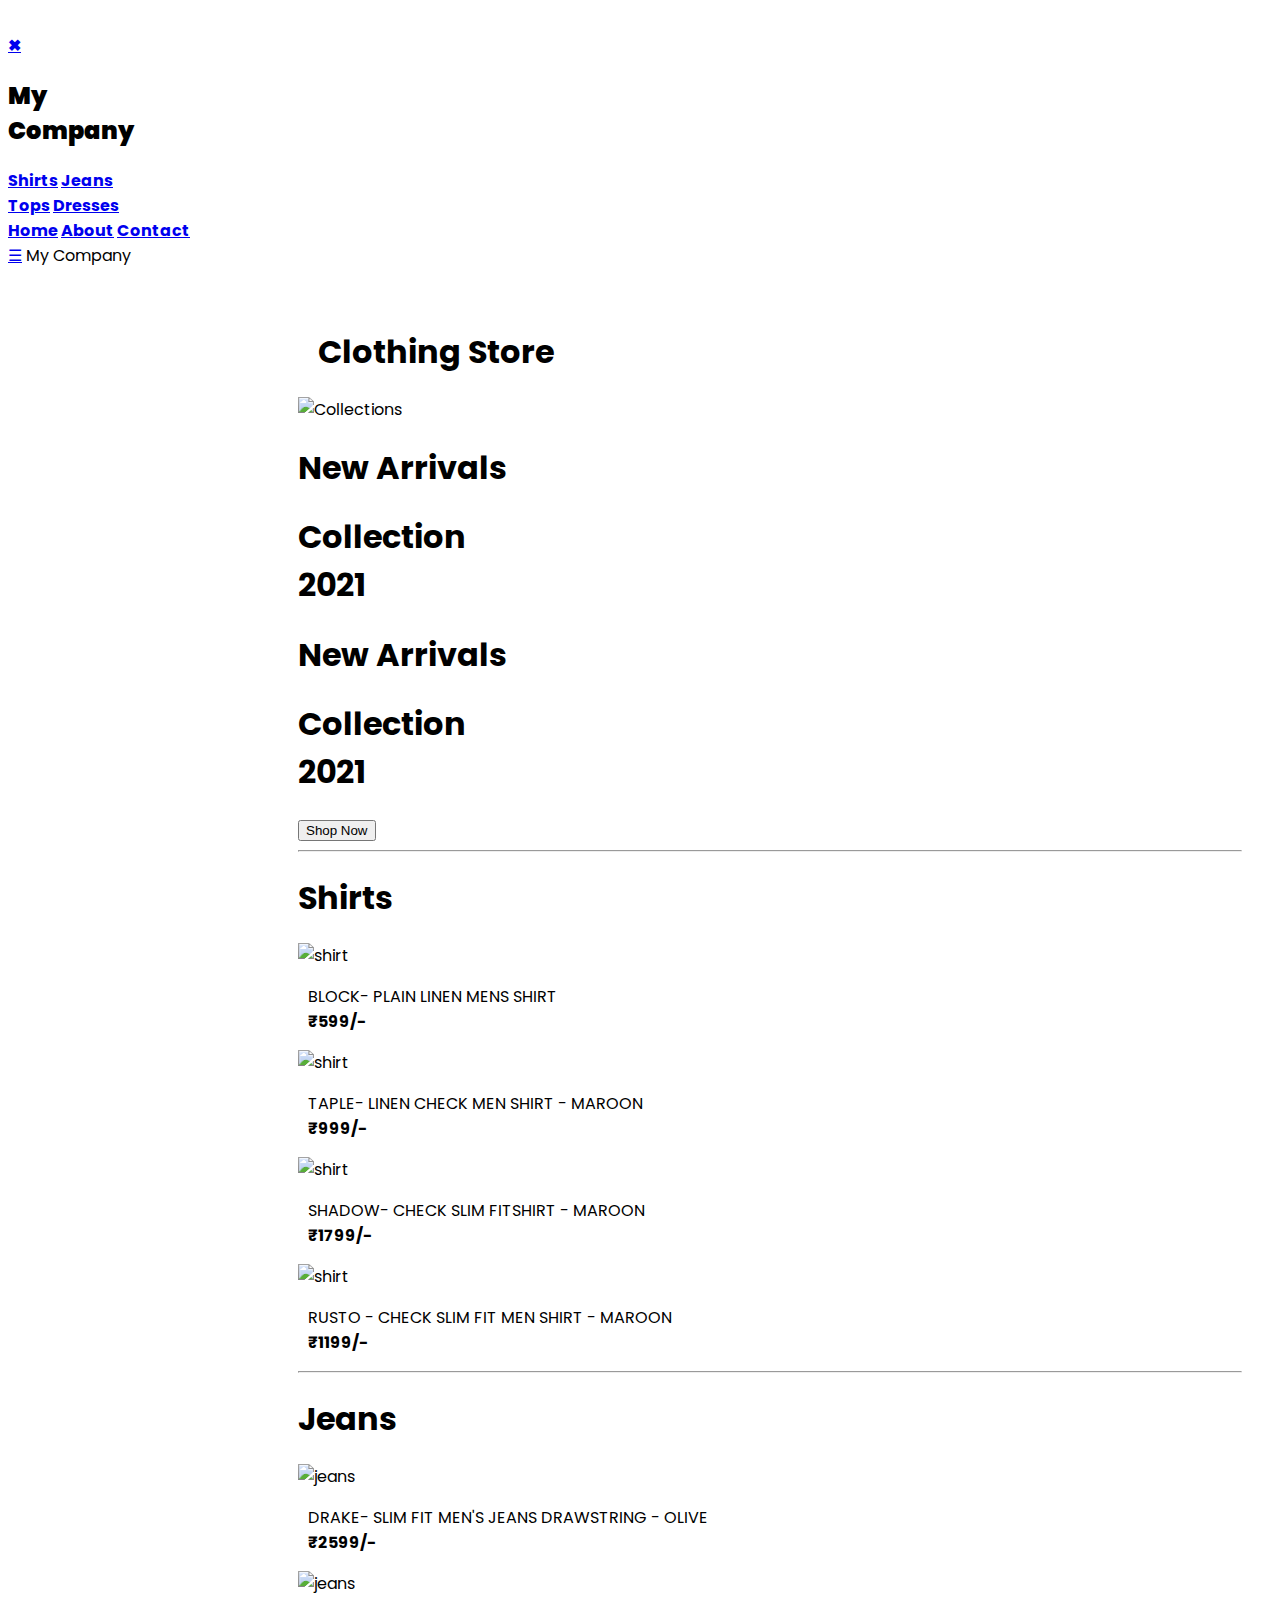
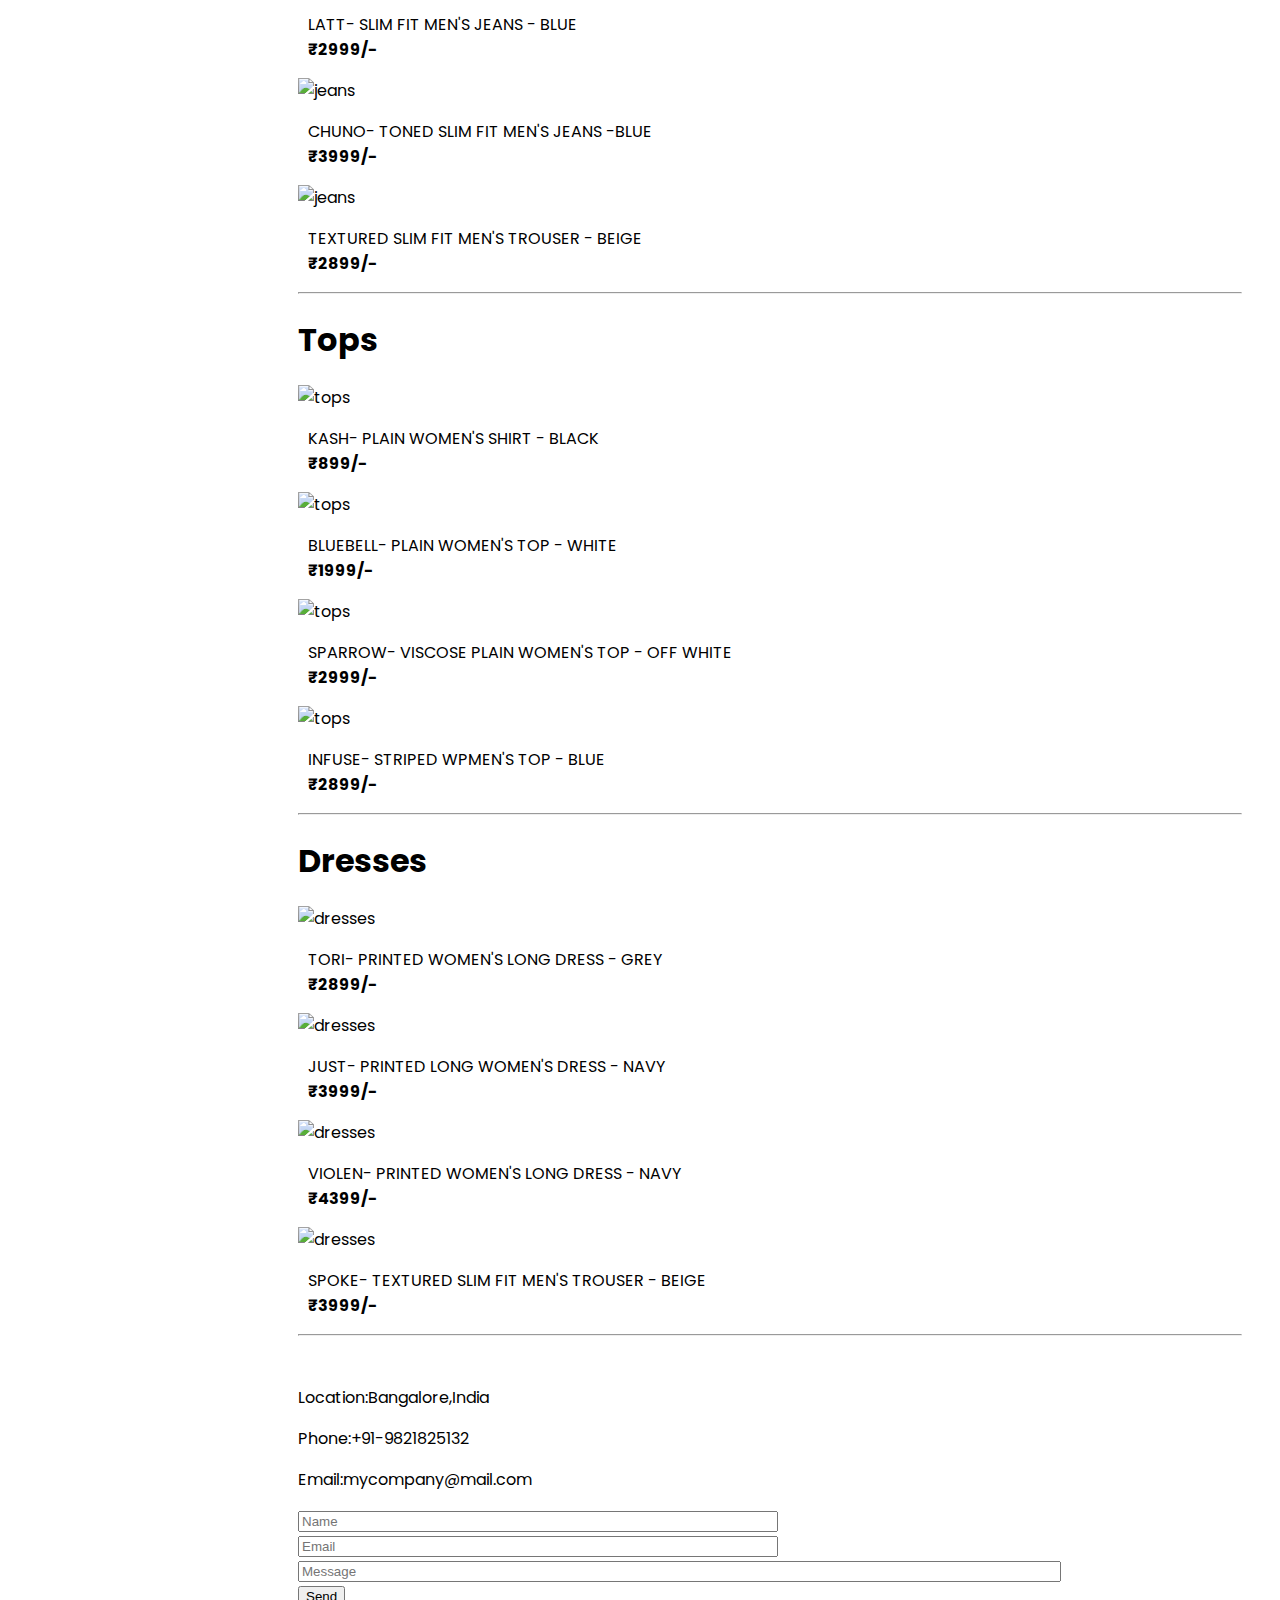
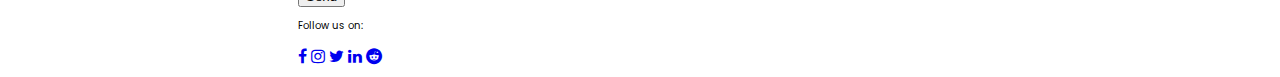
==== index.html @ 2120a4b7 "Add files via upload" ====
<!DOCTYPE html>
<html lang="en">
  <title>W3.CSS Template</title>
  <meta charset="UTF-8" />
  <meta name="viewport" content="width=device-width, initial-scale=1" />
  <link rel="stylesheet" href="extras/w3.css" />
  <link
    rel="stylesheet"
    href="https://fonts.googleapis.com/css?family=Poppins"
  />
  <link
    rel="stylesheet"
    href="https://cdnjs.cloudflare.com/ajax/libs/font-awesome/4.7.0/css/font-awesome.min.css"
  />
  <style>
    body,
    h1,
    h2,
    h3,
    h4,
    h5 {
      font-family: "Poppins", sans-serif;
    }
    body {
      font-size: 16px;
    }
  </style>
  <script>
    function w3_open() {
      document.getElementById("mySidebar").style.display = "block";
      document.getElementById("myOverlay").style.display = "block";
    }

    function w3_close() {
      document.getElementById("mySidebar").style.display = "none";
      document.getElementById("myOverlay").style.display = "none";
    }
  </script>

  <body>
    <!-- sidebar -->
    <nav
      class="w3-sidebar w3-black w3-collapse w3-top w3-padding"
      style="z-index: 3; width: 250px; font-weight: bold"
      id="mySidebar"
    >
      <br />
      <a
        href="javascript:void(0)"
        onclick="w3_close()"
        class="w3-button w3-hide-large w3-display-topright"
        style="width: 20%"
        >&#10006;</a
      >
      <div class="w3-container">
        <h2 class="w3-padding-16">
          <b>My<br />Company</b>
        </h2>
      </div>
      <div class="w3-bar-block">
        <a
          href="#shirts"
          onclick="w3_close()"
          class="w3-bar-item w3-button w3-hover-white"
          >Shirts</a
        >
        <a
          href="#jeans"
          onclick="w3_close()"
          class="w3-bar-item w3-button w3-hover-white"
          >Jeans</a
        >
        <br />
        <a
          href="#tops"
          onclick="w3_close()"
          class="w3-bar-item w3-button w3-hover-white"
          >Tops</a
        >
        <a
          href="#dresses"
          onclick="w3_close()"
          class="w3-bar-item w3-button w3-hover-white"
          >Dresses</a
        >
        <br />
        <a
          href="#home"
          onclick="w3_close()"
          class="w3-bar-item w3-button w3-hover-white"
          >Home</a
        >
        <a
          href="#about"
          onclick="w3_close()"
          class="w3-bar-item w3-button w3-hover-white"
          >About</a
        >
        <a
          href="#contact"
          onclick="w3_close()"
          class="w3-bar-item w3-button w3-hover-white"
          >Contact</a
        >
      </div>
    </nav>

    <!-- top menu -->
    <header class="w3-container w3-top w3-hide-large w3-black w3-padding">
      <a
        href="javascript:void(0)"
        class="w3-button w3-black w3-margin-right"
        onclick="w3_open()"
        >☰</a
      >
      <span>My Company</span>
    </header>

    <!-- Main Content -->
    <div class="w3-main" style="margin-left: 290px; margin-right: 30px">
      <h1
        id="home"
        class="w3-xxxlarge"
        style="margin-top: 60px; margin-left: 20px"
      >
        Clothing Store
      </h1>

      <div class="w3-display-container w3-card-4">
        <img src="images/main.jpg" alt="Collections" style="width: 100%" />
        <div class="w3-container w3-display-topright" style="max-width: 240px">
          <h1 class="w3-xxlarge w3-hide-small">New Arrivals</h1>
          <h1 class="w3-xxlarge w3-hide-small">Collection 2021</h1>
          <h1 class="w3-large w3-hide-large w3-hide-medium">New Arrivals</h1>
          <h1 class="w3-large w3-hide-large w3-hide-medium">Collection 2021</h1>
          <button class="w3-button w3-black">
            <a href="#shirts"></a>Shop Now
          </button>
        </div>
      </div>
      <hr />

      <!--Shirt Section-->

      <div id="shirts" class="w3-row-padding">
        <h1>Shirts</h1>
        <div class="w3-quarter">
          <div class="w3-card-4 w3-hover-opacity">
            <img src="images/shirt1.jpg" alt="shirt" style="width: 100%" />
            <p style="padding-left: 10px">
              BLOCK- PLAIN LINEN MENS SHIRT<br /><b>&#8377;599/-</b>
            </p>
          </div>
        </div>

        <div class="w3-quarter">
          <div class="w3-card-4 w3-hover-opacity">
            <img src="images/shirt2.jpg" alt="shirt" style="width: 100%" />
            <p style="padding-left: 10px">
              TAPLE- LINEN CHECK MEN SHIRT - MAROON<br /><b>&#8377;999/-</b>
            </p>
          </div>
        </div>

        <div class="w3-quarter">
          <div class="w3-card-4 w3-hover-opacity">
            <img src="images/shirt3.jpg" alt="shirt" style="width: 100%" />
            <p style="padding-left: 10px">
              SHADOW- CHECK SLIM FITSHIRT - MAROON<br /><b>&#8377;1799/-</b>
            </p>
          </div>
        </div>

        <div class="w3-quarter">
          <div class="w3-card-4 w3-hover-opacity">
            <img src="images/shirt4.jpg" alt="shirt" style="width: 100%" />
            <p style="padding-left: 10px">
              RUSTO - CHECK SLIM FIT MEN SHIRT - MAROON<br /><b
                >&#8377;1199/-</b
              >
            </p>
          </div>
        </div>
      </div>
      <hr />

      <!--Jeans-->

      <div id="jeans" class="w3-row-padding">
        <h1>Jeans</h1>
        <div class="w3-quarter">
          <div class="w3-card-4 w3-hover-opacity">
            <img src="images/jeans1.jpg" alt="jeans" style="width: 100%" />
            <p style="padding-left: 10px">
              DRAKE- SLIM FIT MEN'S JEANS DRAWSTRING - OLIVE<br /><b
                >&#8377;2599/-</b
              >
            </p>
          </div>
        </div>

        <div class="w3-quarter">
          <div class="w3-card-4 w3-hover-opacity">
            <img src="images/jeans2.jpg" alt="jeans" style="width: 100%" />
            <p style="padding-left: 10px">
              LATT- SLIM FIT MEN'S JEANS - BLUE<br /><b>&#8377;2999/-</b>
            </p>
          </div>
        </div>

        <div class="w3-quarter">
          <div class="w3-card-4 w3-hover-opacity">
            <img src="images/jeans3.jpg" alt="jeans" style="width: 100%" />
            <p style="padding-left: 10px">
              CHUNO- TONED SLIM FIT MEN'S JEANS -BLUE<br /><b>&#8377;3999/-</b>
            </p>
          </div>
        </div>

        <div class="w3-quarter">
          <div class="w3-card-4 w3-hover-opacity">
            <img src="images/jeans4.jpg" alt="jeans" style="width: 100%" />
            <p style="padding-left: 10px">
              TEXTURED SLIM FIT MEN'S TROUSER - BEIGE <br /><b>&#8377;2899/-</b>
            </p>
          </div>
        </div>
      </div>
      <hr />

      <!--Tops-->

      <div id="tops" class="w3-row-padding">
        <h1>Tops</h1>
        <div class="w3-quarter">
          <div class="w3-card-4 w3-hover-opacity">
            <img src="images/tops1.jpg" alt="tops" style="width: 100%" />
            <p style="padding-left: 10px">
              KASH- PLAIN WOMEN'S SHIRT - BLACK<br /><b>&#8377;899/-</b>
            </p>
          </div>
        </div>

        <div class="w3-quarter">
          <div class="w3-card-4 w3-hover-opacity">
            <img src="images/tops2.jpg" alt="tops" style="width: 100%" />
            <p style="padding-left: 10px">
              BLUEBELL- PLAIN WOMEN'S TOP - WHITE<br /><b>&#8377;1999/-</b>
            </p>
          </div>
        </div>

        <div class="w3-quarter">
          <div class="w3-card-4 w3-hover-opacity">
            <img src="images/tops3.jpg" alt="tops" style="width: 100%" />
            <p style="padding-left: 10px">
              SPARROW- VISCOSE PLAIN WOMEN'S TOP - OFF WHITE<br /><b
                >&#8377;2999/-</b
              >
            </p>
          </div>
        </div>

        <div class="w3-quarter">
          <div class="w3-card-4 w3-hover-opacity">
            <img src="images/tops4.jpg" alt="tops" style="width: 100%" />
            <p style="padding-left: 10px">
              INFUSE- STRIPED WPMEN'S TOP - BLUE<br /><b>&#8377;2899/-</b>
            </p>
          </div>
        </div>
      </div>
      <hr />

      <!--Dresses-->

      <div id="dresses" class="w3-row-padding">
        <h1>Dresses</h1>
        <div class="w3-quarter">
          <div class="w3-card-4 w3-hover-opacity">
            <img src="images/dress1.jpg" alt="dresses" style="width: 100%" />
            <p style="padding-left: 10px">
              TORI- PRINTED WOMEN'S LONG DRESS - GREY<br /><b>&#8377;2899/-</b>
            </p>
          </div>
        </div>

        <div class="w3-quarter">
          <div class="w3-card-4 w3-hover-opacity">
            <img src="images/dress2.jpg" alt="dresses" style="width: 100%" />
            <p style="padding-left: 10px">
              JUST- PRINTED LONG WOMEN'S DRESS - NAVY
              <br /><b>&#8377;3999/-</b>
            </p>
          </div>
        </div>

        <div class="w3-quarter">
          <div class="w3-card-4 w3-hover-opacity">
            <img src="images/dress3.jpg" alt="dresses" style="width: 100%" />
            <p style="padding-left: 10px">
              VIOLEN- PRINTED WOMEN'S LONG DRESS - NAVY<br /><b
                >&#8377;4399/-</b
              >
            </p>
          </div>
        </div>

        <div class="w3-quarter">
          <div class="w3-card-4 w3-hover-opacity">
            <img src="images/dress4.jpg" alt="dresses" style="width: 100%" />
            <p style="padding-left: 10px">
              SPOKE- TEXTURED SLIM FIT MEN'S TROUSER - BEIGE <br /><b
                >&#8377;3999/-</b
              >
            </p>
          </div>
        </div>
      </div>
      <hr />

      <!--Contact-->
      <br />

      <div id="contact" class="w3-row w3-light-gray">
        <div class="w3-half w3-center w3-padding-48">
          <p>Location:Bangalore,India</p>
          <p>Phone:+91-9821825132</p>
          <p>Email:mycompany@mail.com</p>
        </div>

        <div class="w3-half w3-left-align w3-padding-48">
          <form>
            <input
              type="text"
              placeholder="Name "
              class="w3-border w3-small w3-margin-top"
              style="width: 50%"
              required
            />
            <input
              type="text"
              placeholder="Email"
              class="w3-border w3-small w3-margin-top"
              style="width: 50%"
              required
            />
            <input
              type="text"
              placeholder="Message"
              class="w3-border w3-small w3-margin-top"
              style="width: 80%"
              required
            />
            <br />
            <button class="w3-button w3-black w3-small w3-margin-top">
              Send
            </button>
          </form>
        </div>
      </div>

      <!--About-->

      <div id="about" class="w3-container w3-black w3-padding-16">
        <p style="font-size: 10px" class="w3-center">Follow us on:</p>
        <div class="w3-small w3-wide w3-center">
          <a href="https://facebook.com" target="_blank"
            ><i class="fa fa-facebook"></i
          ></a>
          <a href="https://instagram.com" target="_blank"
            ><i class="fa fa-instagram"></i
          ></a>
          <a href="https://twitter.com" target="_blank"
            ><i class="fa fa-twitter"></i
          ></a>
          <a href="https://linkedin.com" target="_blank"
            ><i class="fa fa-linkedin"></i
          ></a>
          <a href="https://reddit.com" target="_blank"
            ><i class="fa fa-reddit"></i
          ></a>
        </div>
      </div>
    </div>
  </body>
</html>
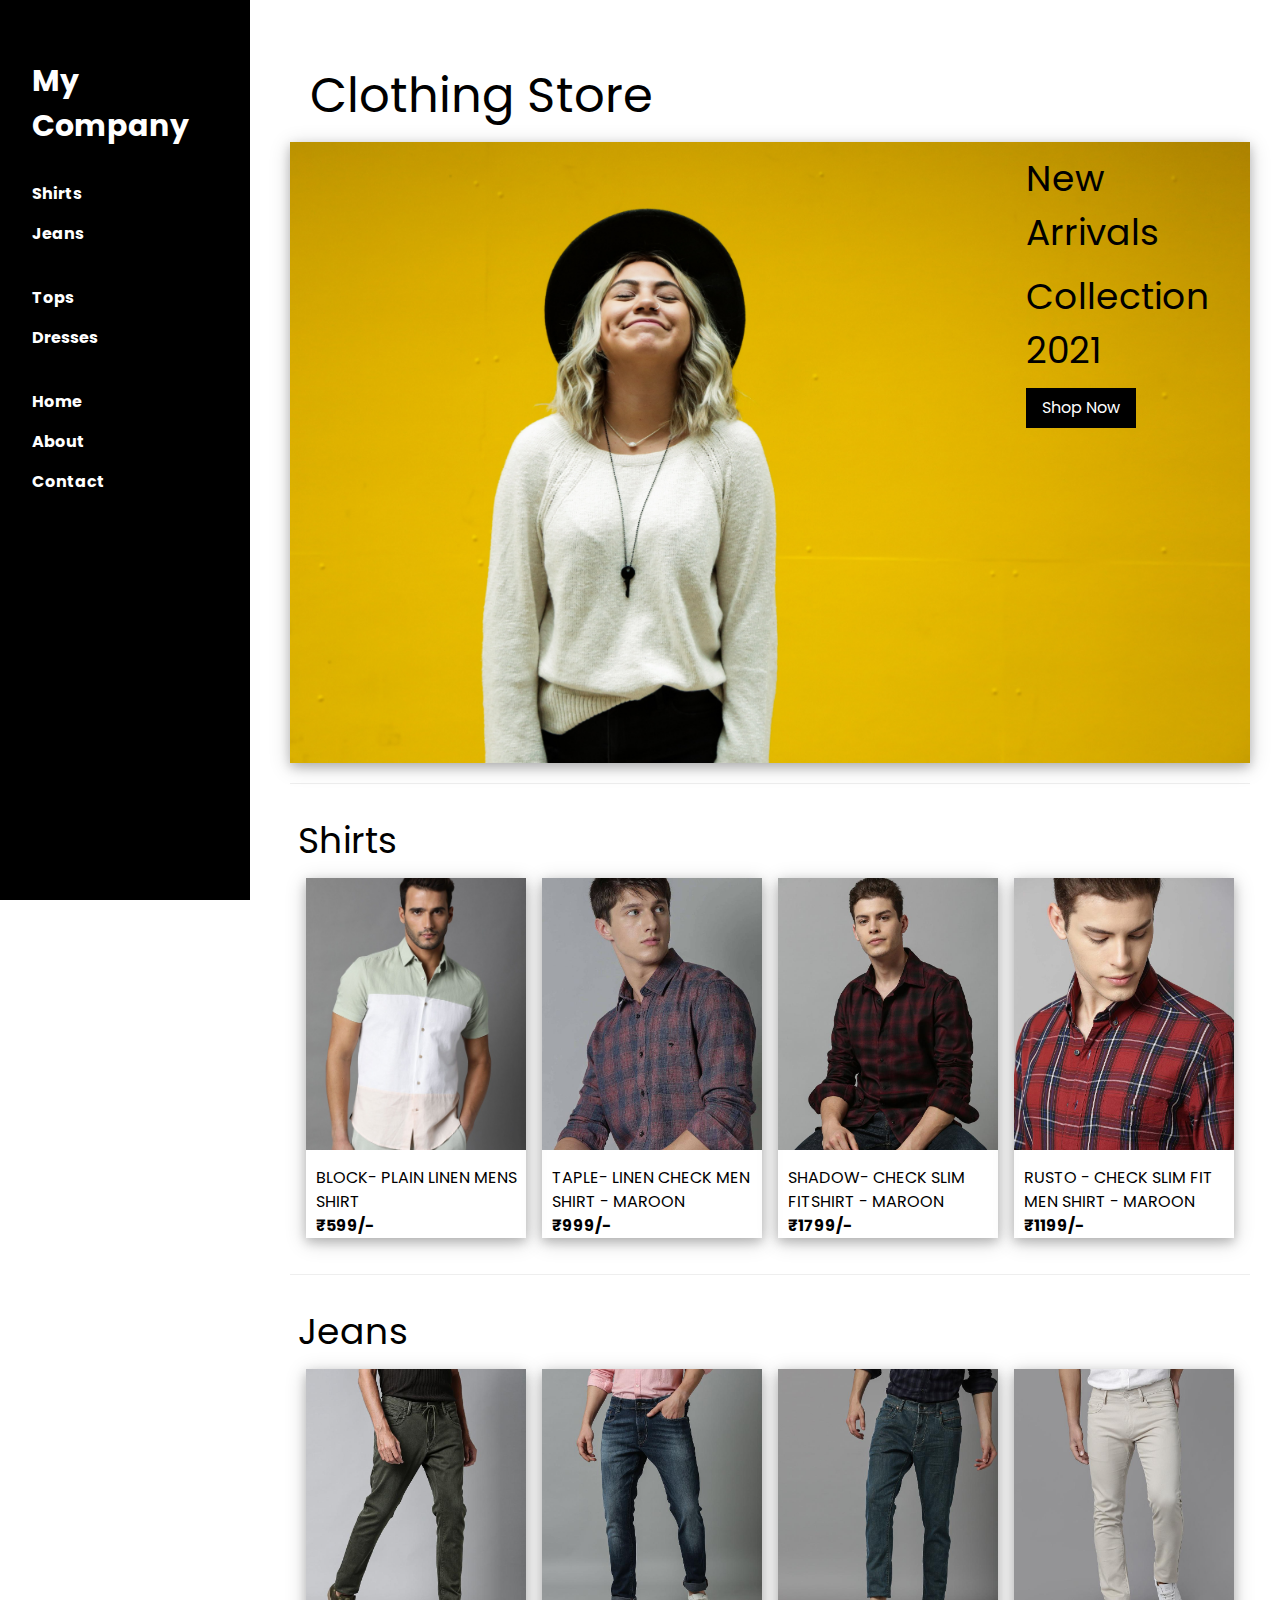
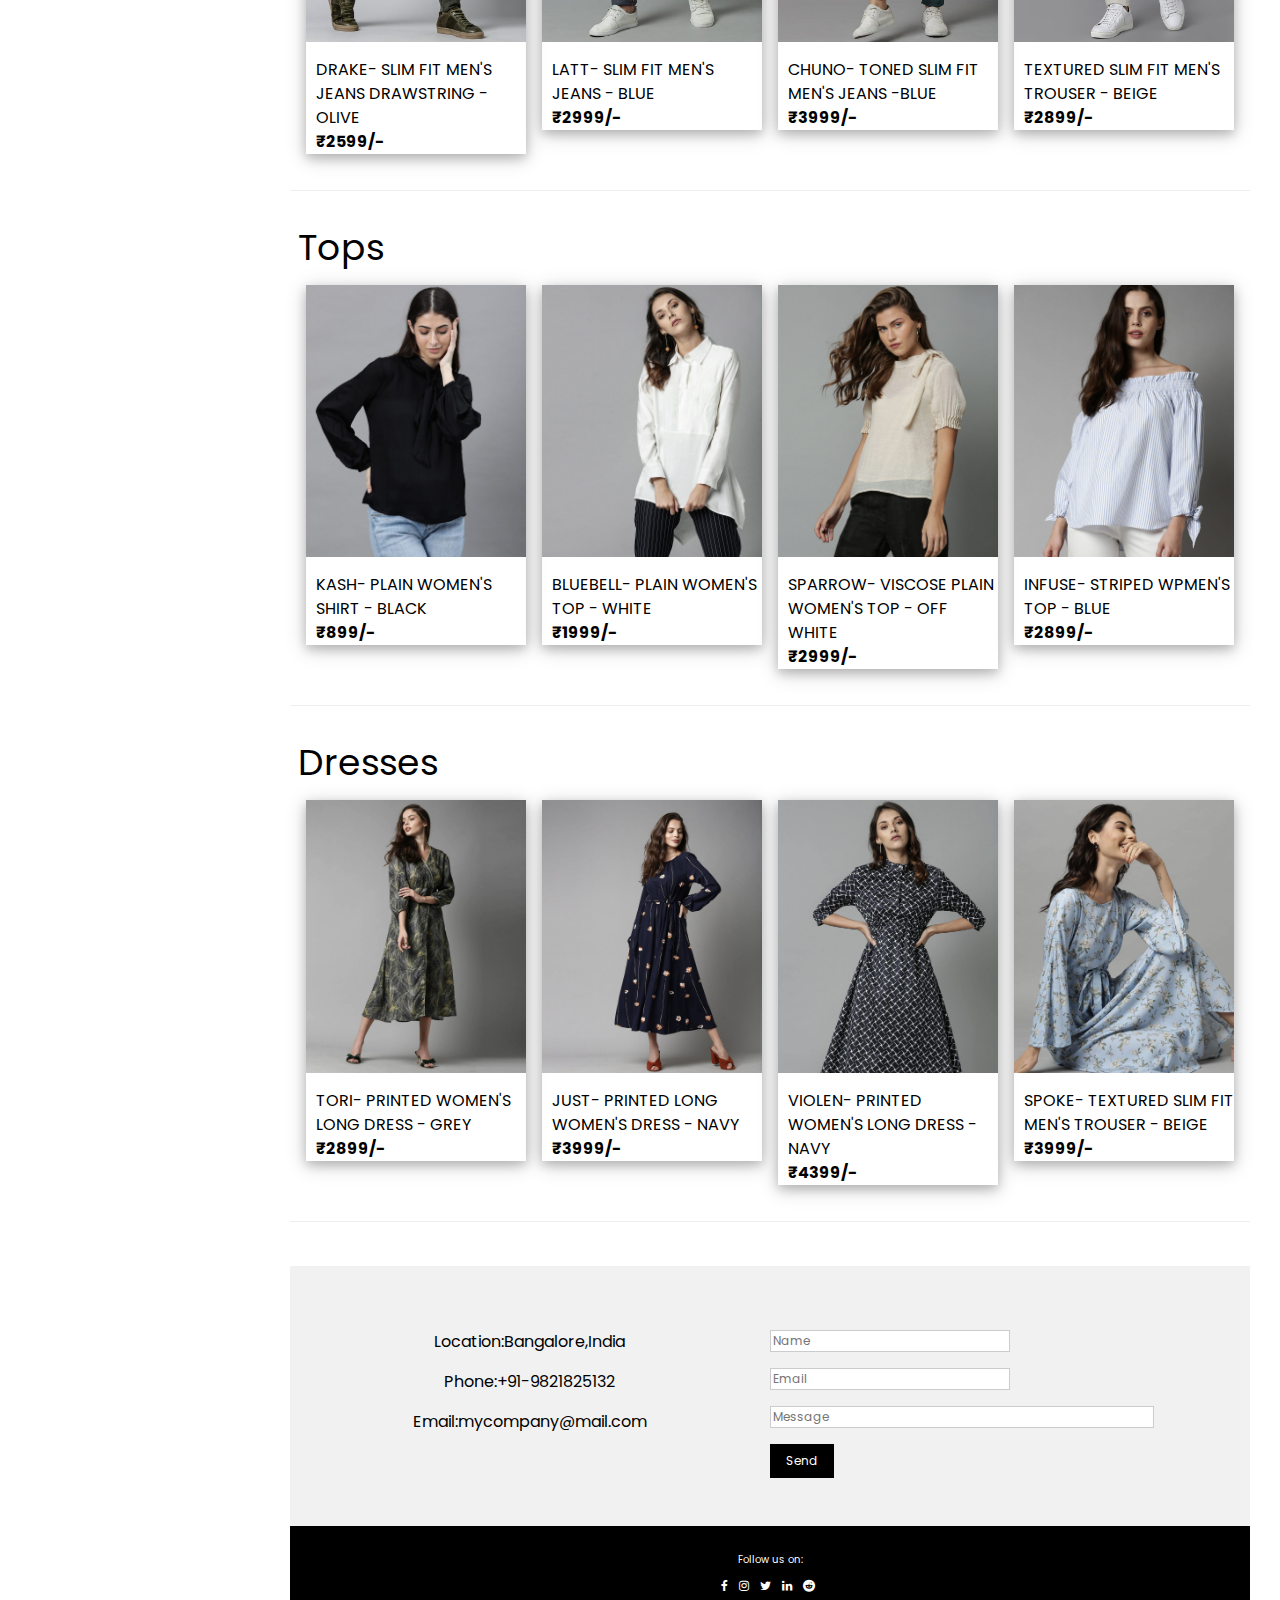
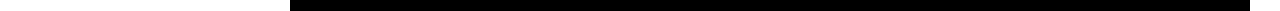
==== commit ed04efa5: "Update index.html" ====
--- a/index.html
+++ b/index.html
@@ -1,6 +1,6 @@
 <!DOCTYPE html>
 <html lang="en">
-  <title>W3.CSS Template</title>
+  <title>Clothing Store</title>
   <meta charset="UTF-8" />
   <meta name="viewport" content="width=device-width, initial-scale=1" />
   <link rel="stylesheet" href="extras/w3.css" />
